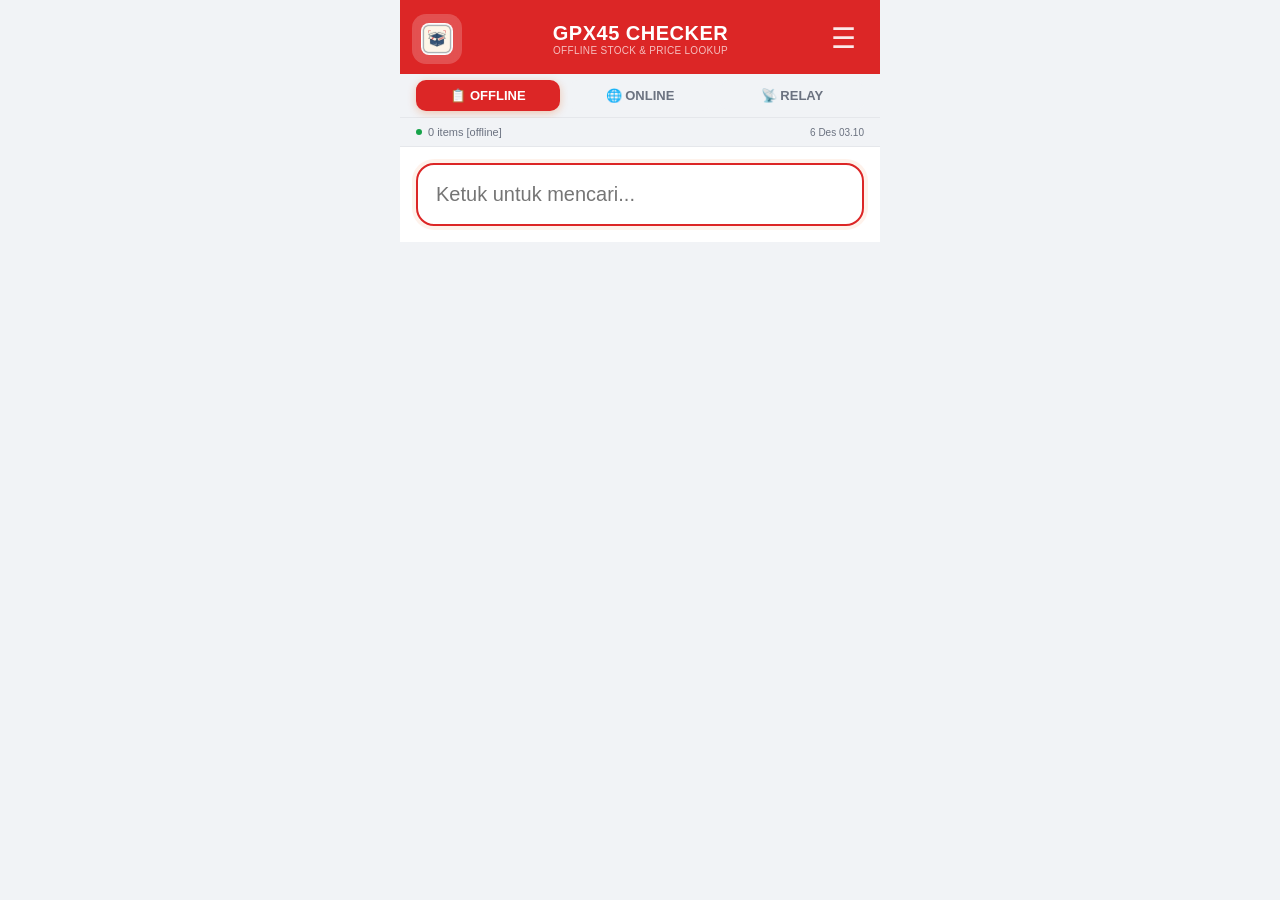
==== assets/index.html @ 1c94d119 "GP45 v1.1.0 - Full source code (split from monolithic) - Code split: app.js, pricecard.js, server81." ====
<!DOCTYPE html>
<html lang="en">
<head>
<meta charset="UTF-8">
<meta name="viewport" content="width=device-width,initial-scale=1.0,user-scalable=no">
<title>GP45 DB v1.1.0 - Bundled Outlet Stock</title>
<script src="html5-qrcode.min.js"></script>
<link rel="stylesheet" href="style.css">
</head>
<body>
<div class="container">

  <div class="header" style="-webkit-user-select:none;user-select:none">
    <div style="display:flex;align-items:center;position:relative">
      <div style="flex:0 0 auto">
        <button class="header-scanner" onclick="toggleScanner()" id="headerScanBtn">
          <img src="ic_launcher.png" class="header-scanner-icon" alt="Scan">
        </button>
      </div>
      <div style="flex:1;text-align:center" >
        <h1><span>GPx45</span> CHECKER</h1>
        <div class="sub">OFFLINE STOCK &amp; PRICE LOOKUP</div>
      </div>
      <div style="flex:0 0 auto">
        <button class="menu-btn" onclick="toggleMenu()">☰</button>
      </div>
    </div>
  </div>
  <!-- Menu -->
  <div class="menu-dropdown" id="menuDropdown">
    <div class="menu-item" data-menu="sync" onclick="closeMenu();openSyncHistory()">🔄 Sync Data</div>
    <div class="menu-item" data-menu="pricecard" onclick="closeMenu();showPriceCardPanel()">💰 Price Card</div>
    <div class="menu-item" data-menu="omset" onclick="closeMenu();showOmsetPanel()">📈 OMSET</div>
    <div class="menu-item" data-menu="about" onclick="closeMenu();showAbout()">ℹ About</div>
    <div class="menu-item" data-menu="manual" onclick="closeMenu();showManual()">📖 Manual</div>
    <div class="menu-item" data-menu="darkmode" onclick="closeMenu();toggleTheme()">🎨 Dark Mode</div>
    <div class="menu-item" data-menu="settings" onclick="closeMenu();showSettings()">⚙️ Setting Server</div>
      </div>

  <!-- Mode Toggle -->
  <div class="mode-bar">
    <button class="mode-btn active" id="modeLocalDB" onclick="setMode('localdb')">📋 OFFLINE</button>
    <button class="mode-btn" id="modeServer81" onclick="setMode('server81')">🌐 ONLINE</button>
    <button class="mode-btn" id="modeRelay" onclick="setMode('relay')">📡 RELAY</button>
  </div>

  <!-- Live Bar (shown in detail mode) -->
  <div class="live-bar" id="liveBarServer81" style="display:none">🌐 ONLINE - Stok Semua Cabang</div>
  <div class="live-bar" id="liveBarLocalDB" style="display:none">📋 OFFLINE - Data Lokal</div>

  <!-- Status Bar -->
  <div class="status-bar" id="statusBar" onclick="showDataAge()">
    <span class="dot" id="statusDot"></span>
    <span id="statusText">Starting...</span>
    <span class="count" id="itemCount"></span>
    <span id="dataAge" style="font-size:10px;color:var(--text2);margin-left:auto;white-space:nowrap"></span>
  </div>

  <!-- Connection Status (for ONLINE & RELAY modes) -->
  <div class="conn-bar" id="connBar" style="display:none">
    <span class="dot" id="connDot"></span>
    <span class="label" id="connLabel">⏳ Mengetes koneksi...</span>
    <span class="ping" id="connPing"></span>
  </div>

  <!-- Database Info (shown in OFFLINE mode) -->
  <div class="sync-info" id="syncInfo">
    <div class="row">
      <span class="label">📦 Database</span>
      <span class="value" id="dbInfoItems">-</span>
    </div>
    <div class="row">
      <span class="label">🕐 Update</span>
      <span class="value" id="dbInfoTime">-</span>
    </div>
  </div>
  
  <!-- Sync Overlay -->
  <div class="sync-overlay" id="syncOverlay">
    <div class="sync-panel" id="syncPanel">
      <div id="syncLoading">
        <div class="spinner"></div>
        <div id="syncTitle" style="font-size:16px;font-weight:700;margin:8px 0 4px">Sync Database</div>
        <div id="syncSub" style="font-size:12px;color:var(--text2)">Mendownload data terbaru...</div>
        <div id="syncStatus" style="font-size:12px;color:var(--text2);margin-top:8px">Menghubungi server...</div>
        <div class="progress-bar" style="width:auto;margin:12px 20px"><div class="fill" id="syncBar" style="width:10%"></div></div>
        <div id="syncProgressText" style="font-size:11px;color:var(--text2)">Mengirim request...</div>
        <button onclick="cancelSync()" id="syncCancelBtn" style="width:100%;padding:10px;margin-top:12px;background:var(--bg);color:var(--text);border:1px solid var(--border);border-radius:10px;font-size:13px;font-weight:600;cursor:pointer">✕ Batal</button>
      </div>
      <div id="syncResult" style="display:none;text-align:left">
        <div style="font-size:40px;margin-bottom:4px" id="syncIcon">✅</div>
        <div style="font-size:16px;font-weight:700">Sinkron Berhasil!</div>
        <div class="stat" style="margin-top:8px">📦 Items: <span id="syncOldCount">0</span> → <span id="syncNewCount">0</span></div>
        <div class="stat">🕐 Update: <span id="syncOldDate">-</span> → <span id="syncNewDate">-</span></div>
        <div class="stat">📊 Size: <span id="syncSize">-</span></div>
        <div class="stat">🏷️ Harga berubah: <span id="syncPriceChange">0</span></div>
        <div class="stat">📦 Stok berubah: <span id="syncStockChange">0</span></div>
        <div class="stat">✨ Baru: <span id="syncAdded">0</span></div>
        <div class="stat">❌ Hilang: <span id="syncRemoved">0</span></div>
        <div class="stat">📋 Sama: <span id="syncKept">0</span></div>
        <div id="syncSampleChanges" style="display:none;margin-top:8px;padding:8px;background:var(--bg);border-radius:8px;font-size:11px">
          <div style="font-weight:600;margin-bottom:4px">🏷️ Contoh perubahan harga:</div>
          <div id="syncSampleList"></div>
        </div>
      </div>
      <div id="syncError" style="display:none">
        <div style="font-size:40px;margin-bottom:4px">❌</div>
        <div style="font-size:16px;font-weight:700">Sinkron Gagal</div>
        <div class="stat">Cek koneksi ke server 200</div>
        <div id="syncErrorMsg" style="font-size:12px;color:var(--primary);margin-top:6px"></div>
      </div>
      <button id="syncRetryBtn" style="display:none;width:100%;padding:10px;margin-top:12px;background:var(--primary);color:#fff;border:none;border-radius:10px;font-size:13px;font-weight:600;cursor:pointer" onclick="closeSync()">✕ Tutup</button>
    </div>
  </div>

  <div class="sync-overlay" id="syncHistOverlay" style="display:none;position:fixed;top:0;left:0;right:0;bottom:0;background:rgba(0,0,0,.5);z-index:1001;justify-content:center;align-items:center;padding:20px">
    <div style="background:var(--card);border-radius:20px;width:100%;max-width:420px;max-height:90vh;display:flex;flex-direction:column;box-shadow:0 16px 48px rgba(0,0,0,.2);overflow:hidden">
      <div style="padding:16px 20px 12px;border-bottom:1px solid var(--border);display:flex;align-items:center;justify-content:space-between;flex-shrink:0">
        <span style="font-size:16px;font-weight:700">📋 Riwayat & Detail Sync</span>
        <button onclick="closeSyncHistory()" style="width:40px;height:40px;border:none;border-radius:50%;background:var(--border);color:var(--text);font-size:20px;cursor:pointer;font-weight:700">✕</button>
      </div>
      <div style="flex:1;overflow-y:auto;padding:12px 20px 20px" id="syncHistContent">
        <div style="text-align:center;padding:20px;color:var(--text2);font-size:13px">Memuat...</div>
      </div>
    </div>
  </div>

  <!-- Search -->
  <div class="search-section">
    <div id="relayUrlRow" style="display:none!important;margin-bottom:8px">
      <div style="display:flex;gap:6px">
        <input type="url" id="relayUrlInput" value="" placeholder="https://gp45-relay.xmoritzu.workers.dev/" style="flex:1;padding:8px 10px;border:1px solid var(--border);border-radius:8px;font-size:12px;background:var(--bg);color:var(--text)">
        <button onclick="saveRelayUrl()" style="padding:8px 12px;background:var(--primary);color:#fff;border:none;border-radius:8px;font-size:12px;font-weight:600;cursor:pointer">Simpan</button>
      </div>
      <div id="relayStatus" style="display:none!important;font-size:11px;color:var(--text2);margin-top:4px;text-align:center"></div>
    </div>
    <div class="search-wrap">
      <input type="text" id="searchInput" placeholder="Ketuk untuk mencari..." autocomplete="off">
      <button class="clear-btn" id="clearBtn" onclick="doClearSearch()">✕</button>
      <div class="suggestions" id="suggestions"></div>
      <!-- History Overlay (replaces old picker position) -->
      <div class="hist-overlay" id="histOverlay">
        <div class="hist-panel">
          <div class="hdr">
            <h3>⏱️ Riwayat Pencarian</h3>
            <button id="histCloseBtn">✕</button>
          </div>
          <div id="histFullList"></div>
          <button class="hist-clear-all" id="histClearAllBtn">🗑️ Hapus Semua Riwayat</button>
        </div>
      </div>
    </div>
  </div>

  <!-- Result Card -->
  <div id="resultCard" class="result-card"></div>

  <!-- History Below -->
  <div class="history-below" id="historyBelow" style="display:none">
    <div class="history-below-header">
      <span>⏱️ Riwayat Pencarian</span>
      <button class="hist-pbtn" id="histBelowShowAllBtn">Lihat semua →</button>
    </div>
    <div id="historyBelowList"></div>
  </div>

  <!-- Scanner -->
  <div id="scannerContainer">
    <div id="scannerElement"></div>
    <div style="display:flex;gap:8px;margin-top:12px;width:100%;max-width:400px">
      <button class="scan-close" onclick="stopScanner()" style="flex:1">✕ Tutup Scanner</button>
      <button class="scan-torch" id="torchBtn" onclick="toggleTorch()" style="flex:0 0 auto;width:auto;padding:10px 16px">⛱ Lampu</button>
    </div>
  </div>

  <!-- Live Area (for Detail mode, hidden by default) -->
  <div id="liveArea" class="live-area" style="display:none">
    <div class="live-hint" id="liveHint" style="text-align:center;padding:40px 20px;color:var(--text2);font-size:14px;line-height:1.6">
      <span style="font-size:48px;display:block;margin-bottom:12px">📡</span>
      Cari barang langsung dari server GP45<br>
      <span style="font-size:12px;color:var(--text2);margin-top:4px;display:block">Tampilkan stok semua outlet</span>
    </div>
  </div>

  <!-- Loading -->
  <div class="loading-section" id="loadingSection">
    <div class="spinner"></div>
    <div class="text" id="loadingText">Loading database...</div>
    <div class="progress-bar"><div class="fill" id="progressFill"></div></div>
    <div class="sub" id="loadingSub"></div>
  </div>
</div>

<!-- OMSET Overlay -->
<div class="omset-overlay" id="omsetOverlay">
  <div class="omset-panel">
    <div style="display:flex;justify-content:space-between;align-items:center;margin-bottom:12px">
      <h3 style="font-size:18px;margin:0">📈 OMSET</h3>
      <button onclick="closeOmset()" style="background:none;border:none;font-size:22px;cursor:pointer;padding:4px 8px;color:var(--text2)">✕</button>
    </div>
    <p style="font-size:12px;color:var(--text2);margin:0 0 10px">Total penjualan per sales per hari</p>
    <input type="date" class="omset-date" id="omsetDate">
        <div class="omset-tab">
      <button id="omsetTabBtn" onclick="loadOmset()" class="active">📊 Harian</button>
      <button id="omsetBulanBtn" onclick="loadOmsetBulan()">📅 Bulan Ini</button>
      <button onclick="showOmsetSetting()">⚙ Setting</button>
    </div>
    <div id="omsetResult"></div>
    <div id="omsetBulanResult" style="display:none"></div>
  </div>
</div>

<!-- About Overlay -->
<div class="about-overlay" id="aboutOverlay">
  <div class="about-panel">
    <div class="about-header">
      <div style="font-size:40px;margin-bottom:8px">🏪</div>
      <div style="font-size:20px;font-weight:800">GP45 DB</div>
      <div style="font-size:13px;color:rgba(255,255,255,.7);margin-top:2px">v1.1.0</div>
    </div>
    <div class="about-body">
      <div class="about-section">
        <div class="about-section-title">📋 Info</div>
        <div class="about-row"><span>Aplikasi</span><span>GP45 DB</span></div>
        <div class="about-row"><span>Versi</span><span>1.1.0</span></div>
        <div class="about-row"><span>Database</span><span id="aboutDbCount">- item</span></div>
        <div class="about-row"><span>Mode</span><span>OFFLINE · ONLINE · RELAY</span></div>
        <div class="about-row"><span>Creator</span><span>moors pangalila</span></div>
      </div>
      <div class="about-section">
        <div class="about-section-title">📌 Riwayat Update</div>
        <div class="about-changelog">
          <span style="font-weight:700;color:var(--primary)">v1.1.0</span> — Setting Server IP<br>      • Menu baru "Setting Server" — ganti alamat IP server tanpa edit kode<br>      • Semua fitur (sync, Price Card, Omset) sekarang pakai IP yang sama, bisa diganti kapan saja<br>      • Tombol test koneksi langsung di halaman setting<br>      <br>      <span style="font-weight:700;color:var(--primary)">v1.0.0</span> — GP45 DB Edition<br>
      • Database 41.101 item + outlet stock 35.314 item (bawaan)<br>
      • Semua fitur dari ULTIMATE Edition tetap dipertahankan<br>
      <br>
      <span style="font-weight:700;color:var(--primary)">v4.11.0</span> — 3-Source Branch Stock Card<br>
      • 📦 Offline: data outlet stock tersimpan dari sync terakhir<br>
      • 🌐 Server 200: fetch live + otomatis simpan offline<br>
      • 📡 Relay: cadangan kalo server 200 gagal<br>
      • Tiga sumber beda card, loading masing-masing<br>
      <br>
      <span style="font-weight:700;color:var(--primary)">v4.10.0</span> — Tap to Focus + Focus Ring<br>
      • Tap di layar scanner buat trigger autofokus ulang<br>
      • Animasi focus ring (lingkaran putih) muncul di titik tap<br>
      • Fokus balik ke continuous setelah 1.5 detik<br>
      • Default pakai continuous (tanpa near biar natural)<br>
      <br>
          <span style="font-weight:700;color:var(--primary)">v4.9.0</span> — Scanner Fix: FPS Turun, Res Naik, Focus Continuous<br>      • FPS 15 → 8 biar tiap frame lebih terang & kurang noise<br>      • Resolusi 640×480 → 1280×720 biar detail bar barcode lebih kebaca<br>      • Tambah focusMode continuous biar kamera auto fokus<br>      • Fix: barcode CODE-128 tipis & bengkok lebih gampang terdeteksi<br>      <br>
          <span style="font-weight:700;color:var(--primary)">v4.8.0</span> — Scanner Cepat + Remove QR<br>      • FPS 5 → 15 biar scan lebih responsif dan cepat<br>      • Hapus QR_CODE (gak dipake di toko)<br>      • Hapus qrbox (cuma buat QR)<br>      <br>          <span style="font-weight:700;color:var(--primary)">v4.7.1</span> — Torch Fix - native API<br>      • Torch sekarang pake native MediaStreamTrack API biar bisa nyala<br>      <br>          <span style="font-weight:700;color:var(--primary)">v4.7.0</span> — Orange Theme + Torch + Scanner Overlay<br>      • Ganti semua warna merah jadi orange (header, tombol, harga, dll)<br>      • Tombol Flashlight/Lampu di scanner (nyala/mati)<br>      • Scanner pindah ke overlay panel (gak ganggu halaman)<br>      <br>          <span style="font-weight:700;color:var(--primary)">v4.6.0</span> — 3-Button Lantai Setting + Scanner Beep<br>      • Setting lantai pake 3 tombol langsung (L1 | L2 | Nonaktif)<br>      • Scanner tambah beep & vibrate biar tau scan berhasil<br>      • Perbaiki layout omset percentage pake badge box<br>      <br>          <span style="font-weight:700;color:var(--primary)">v4.5.0</span> — Scanner Fix Lag + All Barcode Format<br>      • Camera FPS turun 5 biar ringan di HP<br>      • Resolusi kamera 640x480 biar gak lag<br>      • Barcode formats lengkap: CODE_128, CODE_39, EAN_13, EAN_8, UPC_A, UPC_E, QR<br>      • facingMode environment (tanpa exact) biar kompatibel semua device<br>      • Hapus torch & fallback yang bikin ribet<br>      <br>      <span style="font-weight:700;color:var(--primary)">v4.4.0</span>nel<br>      <br>      <span style="font-weight:700;color:var(--primary)">v4.2.0</span> — Fix Omset Detail Click Bug<br>      • Perbaiki bug klik detail sales hapus row lain<br>      <br>      <span style="font-weight:700;color:var(--primary)">v4.1.0</span> — Omset Code Cleanup<br>      • Hapus dead code renderOmset + tryJson<br>      • Bersihin duplicate render logic<br>      <br>      <span style="font-weight:700;color:var(--primary)">v4.0.0</span> — STABLE: Price Card fix + Detail Panel overlay + ULTIMATE badge<br>      • Price Card crash fix (findIndex + .finally compatibility)<br>      • Detail Price Card pake overlay panel sendiri<br>      • Badge ULTIMATE di icon original<br>      • Package: moorspangalila.ultimate.fresh (test)<br>      <br>      <span style="font-weight:700;color:var(--primary)">v3.2.0</span> — Search Icon + Harga Hero + Bersihin Code<br>
          • 🔍 Search icon tetap di kiri, hapus emoji placeholder<br>
          • Harga hero 52px bold 900, tanpa label Harga Jual/per item<br>
          • Hapus SKU line di card (nama lebih gede)<br>
          • Hapus tombol 📦 Offline hidden + dead code<br>
          • Manual pindah ke setelah izin kamera<br>
          • Fix: toast pas copy nama+harga
          <br>
          <span style="font-weight:700;color:var(--primary)">v3.1.1</span> — Copy Nama+Harga + Cancel Sync<br>
          • Tombol 📋 copy nama + harga (semua tab)<br>
          • Tombol ✕ Batal pas sync (pake AbortController)<br>
          • Dark mode: about, manual, stock.low, price-section, toast fix<br>
          • Tombol sync proper styling (global .sync-btn)<br>
          • Fix: resetSyncOverlay + saveToIndexedDB kehapus<br>
          <br>
          <span style="font-weight:700;color:var(--primary)">v3.1.0</span> — Search History + Price Card<br>
          • Price Card - Buat & kelola price card langsung dari HP<br>
          • Riwayat pencarian otomatis<br>
          • Search mode barcode & nama<br>
          • Tema dark mode<br>
          <br>
          <span style="font-weight:700;color:var(--primary)">v2.8</span> — Sync overlay panel + GP45 stock fix<br>
          • Riwayat sync pindah ke panel overlay (bisa di-scroll)<br>
          • Stok GP45 (Home & Living) muncul di semua tab<br>
          • Stok per cabang lengkap + total semua<br>
          • Info database + umur data di tab OFFLINE<br>
          • Fix: `searchTimeoutId` error di fungsi lain<br>
          • Fix: AbortSignal.timeout → AbortController (Android lama)<br>
          <br>
          <span style="font-weight:700;color:var(--primary)">v2.7</span> — Detail sync + history<br>
          • Detail item yg berubah (harga & stok) setelah sync<br>
          • Riwayat sync tersimpan di localStorage<br>
          • Badge umur database (🟢 🟡 🔴)<br>
          <br>
          <span style="font-weight:700;color:var(--primary)">v2.6</span> — Database baru + RELAY detail<br>
          • Database 41.162 item (Aktif saja) dari server 200<br>
          • Big Price + Stok Cabang di tab RELAY<br>
          • Fix: nested object stok_cabang (relay API)<br>
          • Ukuran APK lebih ringan (1.6 MB)<br>
          <br>
          <span style="font-weight:700;color:var(--primary)">v2.5</span> — RELAY tab + sync<br>
          • Tab RELAY — akses dari luar via Cloudflare Worker<br>
          • Sync langsung ke server 200 (tanpa Flask)<br>
          • Big Price + Info Grid + Stok Cabang di semua tab<br>
          • Detail perbandingan data pas sync<br>
          • Scanner barcode di header<br>
          • Debug log + manual built-in
        </div>
      </div>
      <div class="about-section">
        <div class="about-section-title">🔄 Sync Data</div>
        <div class="about-changelog" style="font-size:11px">
          Sync akan membandingkan data offline dengan data terbaru dari server.
          Jika ada perubahan harga/stok, kamu bisa memilih untuk update atau tidak.
          Membutuhkan koneksi ke server internal.
        </div>
      </div>
    </div>
    <button class="about-close-btn" onclick="closeAbout()">✕ Tutup</button>
  </div>
</div>

<!-- Settings Overlay -->
<div class="about-overlay" id="settingsOverlay">
  <div class="about-panel" style="max-width:340px">
    <div class="about-header" style="background:var(--accent)">
      <div style="font-size:32px;margin-bottom:6px">⚙️</div>
      <div style="font-size:18px;font-weight:800">Setting Server</div>
    </div>
    <div class="about-body">
      <div class="about-section">
        <div class="about-section-title">🌐 Alamat Server (IP)</div>
        <div style="font-size:12px;color:var(--text2);margin-bottom:10px;line-height:1.5">Dipakai untuk sinkronisasi database, Price Card, dan Omset. Isi IP komputer/server toko di jaringan WiFi ini (contoh: 192.168.6.200).</div>
        <input type="text" id="settingsServerIp" placeholder="192.168.6.200" autocomplete="off" style="width:100%;padding:12px;border:1px solid var(--border);border-radius:10px;font-size:15px;background:var(--bg);color:var(--text);box-sizing:border-box;margin-bottom:10px">
        <div id="settingsSaveHint" style="font-size:11px;color:var(--text2);margin-bottom:12px;min-height:14px"></div>
        <button class="about-close-btn" style="background:var(--accent);color:#fff;margin-bottom:8px" onclick="applySettingsServerIp()">💾 Simpan &amp; Test Koneksi</button>
      </div>
      <div class="about-section">
        <div class="about-section-title">📡 Status</div>
        <div id="settingsConnStatus" style="font-size:13px;color:var(--text2)">Belum dites</div>
      </div>
    </div>
    <button class="about-close-btn" onclick="closeSettings()">✕ Tutup</button>
  </div>
</div>

<!-- Manual Overlay -->
<div class="manual-overlay" id="manualOverlay">
  <div class="manual-panel">
    <div class="manual-header">
      <div style="font-size:32px;margin-bottom:4px">📖</div>
      <div style="font-size:18px;font-weight:800">PANDUAN CEPAT</div>
      <div style="font-size:11px;opacity:.7">GP45 DB v4.7.1 - Orange Theme + Torch Fix + Scanner Overlay</div>
    </div>
    <div class="manual-body">
      <div class="manual-section">
        <div class="manual-stitle">🔍 CARI BARANG</div>
        <div class="manual-text">Ketik di kotak search. Cari pake nama atau barcode — otomatis detek. Multi-kata (AND): <i>wipro kunci sok 8</i>. Tap item untuk lihat detail harga, stok, & stok cabang.</div>
      </div>
      <div class="manual-section">
        <div class="manual-stitle">📷 SCAN BARCODE</div>
        <div class="manual-text">Tap ikon <b>📷</b> di pojok kiri header. Arahkan ke barcode. Hasil langsung tampil.</div>
      </div>
      <div class="manual-section">
        <div class="manual-stitle">📋 OFFLINE · 🌐 ONLINE · 📡 RELAY</div>
        <div class="manual-text"><b>OFFLINE</b> = data lokal HP. Cepet, gak pakai internet. <b>ONLINE</b> = langsung ke server 200 (butuh WiFi toko). <b>RELAY</b> = via Cloudflare, bisa dari luar toko.</div>
      </div>
      <div class="manual-section">
        <div class="manual-stitle">📋 SALIN NAMA + HARGA</div>
        <div class="manual-text">Tap tombol <b>📋</b> di detail barang. Otomatis copy <i>Nama Barang - RpXX.XXX</i> ke clipboard. Tinggal paste kirim ke customer.</div>
      </div>
      <div class="manual-section">
        <div class="manual-stitle">🔄 SYNC DATA</div>
        <div class="manual-text">Menu ☰ → <b>Sync Data</b>. Update database offline dengan data terbaru dari server 200. Butuh koneksi WiFi ke jaringan toko. Bisa dibatalkan kalo salah pencet.</div>
      </div>
      <div class="manual-section">
        <div class="manual-stitle">💰 PRICE CARD</div>
        <div class="manual-text">Menu ☰ → <b>Price Card</b>. Buat daftar barang untuk print label. Cari barang, set qty, simpan. Lihat & hapus di riwayat.</div>
      </div>
      <div class="manual-section">
        <div class="manual-stitle">📈 OMSET</div>
        <div class="manual-text">Menu ☰ → <b>Omset</b>. Lihat total penjualan per sales per hari. Tap nama sales untuk lihat barang yg dijual.</div>
      </div>
      <div class="manual-section">
        <div class="manual-stitle">🌙 DARK MODE</div>
        <div class="manual-text">Menu ☰ → <b>Dark Mode</b>. Toggle tema gelap/terang. Tersimpan otomatis.</div>
      </div>
    </div>
    <button class="manual-close-btn" onclick="closeManual()">✕ MENGERTI</button>
  </div>
</div>
<!-- Price Card Overlay -->
<div class="pc-overlay" id="pcOverlay">
  <div class="pc-panel">
    <div class="pc-header">
      <h3>💰 Price Card</h3>
      <button class="pc-close" onclick="closePriceCard()">✕</button>
    </div>
    <div class="pc-body">
      <input type="text" class="pc-name" id="pcName" placeholder="Nama price card (contoh: LANTAI 2)" autocomplete="off">
      <input type="text" class="pc-search" id="pcSearch" placeholder="🔍 Cari barang..." autocomplete="off">
      <div class="pc-results" id="pcResults"></div>
      <div class="pc-cart">
        <div class="pc-cart-header">🛒 Cart (<span id="pcCartCount">0</span>)</div>
        <div id="pcCartItems"><div style="text-align:center;padding:8px;color:var(--text2);font-size:12px">Belum ada item</div></div>
      </div>
      <button class="pc-save-btn" id="pcSaveBtn" disabled onclick="savePriceCard()">📥 Simpan Price Card</button>
      <div class="pc-history">
        <div class="pc-history-title">📋 Riwayat Price Card</div>
        <div id="pcHistoryList"><div style="text-align:center;padding:8px;color:var(--text2);font-size:12px">Memuat...</div></div>
      </div>
    </div>
  </div>
</div>

<!-- Toast -->
<div class="toast" id="toast"></div>

  <!-- Debug Log -->

<script src="app.js"></script>
<script src="pricecard.js"></script>
<script src="server81.js"></script>
<script src="scanner.js"></script>
<script src="relay.js"></script>
---- assets/style.css ----
*{margin:0;padding:0;box-sizing:border-box}
:root{
  --bg:#f1f3f6;
  --card:#fff;
  --card-shadow:0 2px 12px rgba(0,0,0,.08);
  --text:#1a1a2e;
  --text2:#6b7280;
  --border:#e5e7eb;
  --primary:#dc2626;
  --primary-dark:#991b1b;
  --green:#16a34a;
  --green-bg:#dcfce7;
  --red-bg:#fff7ed;
  --accent:#2563eb;
}
body.dark{--bg:#0f172a;--card:#1e293b;--card-shadow:0 2px 12px rgba(0,0,0,.3);--text:#f1f5f9;--text2:#94a3b8;--border:#334155;--primary:#ef4444;--primary-dark:#7f1d1d;--green:#22c55e;--green-bg:#14532d;--red-bg:#7f1d1d;--accent:#3b82f6}
body{font-family:-apple-system,BlinkMacSystemFont,'Segoe UI',Roboto,sans-serif;background:var(--bg);color:var(--text);-webkit-font-smoothing:antialiased}
.container{max-width:480px;margin:0 auto;padding:0;min-height:100vh;display:flex;flex-direction:column}

/* ── Menu ── */
.menu-btn{background:none;border:none;color:#fff;font-size:28px;cursor:pointer;padding:8px 12px;opacity:.9;line-height:1;border-radius:8px}
.menu-btn:active{opacity:1}
.menu-dropdown{display:none;position:absolute;top:64px;right:12px;background:var(--card);border-radius:16px;box-shadow:0 8px 32px rgba(0,0,0,.18);z-index:200;overflow:hidden;min-width:220px;border:1px solid var(--border)}
.menu-dropdown.show{display:block}
.menu-item{padding:16px 20px;font-size:16px;cursor:pointer;color:var(--text);border-bottom:1px solid var(--border);font-weight:500;-webkit-tap-highlight-color:transparent}
.menu-item:last-child{border:none}
.menu-item:active{background:var(--border);transform:scale(.98)}

/* ── PRICE CARD ── */
.pc-overlay{display:none;position:fixed;top:0;left:0;right:0;bottom:0;background:rgba(0,0,0,0.5);z-index:1000;justify-content:center;align-items:flex-start;padding:16px;overflow-y:auto}
.pc-overlay.show{display:flex}
.pc-panel{background:var(--card);border-radius:24px;padding:20px;width:100%;max-width:500px;margin:10px auto;box-shadow:0 16px 48px rgba(0,0,0,0.3)}
.pc-header{display:flex;justify-content:space-between;align-items:center;margin-bottom:12px}
.pc-header h3{margin:0;font-size:18px}
.pc-close{background:none;border:none;font-size:22px;cursor:pointer;padding:4px 8px;color:var(--text2)}
.pc-body{display:flex;flex-direction:column;gap:10px}
.pc-name,.pc-search{width:100%;padding:10px 12px;border:1px solid var(--border);border-radius:10px;font-size:14px;background:var(--bg);color:var(--text);box-sizing:border-box}
.pc-results{max-height:200px;overflow-y:auto;border:1px solid var(--border);border-radius:10px;display:none}
.pc-result-item{display:flex;justify-content:space-between;align-items:center;padding:8px 12px;border-bottom:1px solid var(--border);font-size:13px;cursor:pointer}
.pc-result-item:active{background:var(--bg)}
.pc-result-item .info{flex:1;overflow:hidden}
.pc-result-item .info .name{font-weight:500;white-space:nowrap;overflow:hidden;text-overflow:ellipsis}
.pc-result-item .info .sub{font-size:11px;color:var(--text2)}
.pc-add-btn{background:var(--primary);color:#fff;border:none;border-radius:10px;padding:10px 18px;font-size:14px;font-weight:600;cursor:pointer;flex-shrink:0}
.pc-add-btn:active{transform:scale(.95)}
.pc-cart{border:1px solid var(--border);border-radius:10px;padding:10px}
.pc-cart-header{font-size:13px;font-weight:600;margin-bottom:6px;color:var(--text2)}
.pc-cart-item{display:flex;justify-content:space-between;align-items:center;padding:6px 0;border-bottom:1px solid var(--border);font-size:12px}
.pc-cart-item .info{flex:1}
.pc-cart-item .info .name{font-weight:500}
.pc-cart-item .info .sub{color:var(--text2);font-size:11px}
.pc-rm-btn{background:none;border:none;color:var(--primary);font-size:18px;cursor:pointer;padding:4px 10px}
.pc-save-btn{width:100%;padding:14px;background:var(--primary);color:#fff;border:none;border-radius:12px;font-size:16px;font-weight:700;cursor:pointer;margin-top:8px}
.pc-save-btn:disabled{opacity:.5;cursor:not-allowed}.pc-qty-btn{background:var(--bg);border:1px solid var(--border);border-radius:8px;width:36px;height:36px;font-size:18px;cursor:pointer;display:flex;align-items:center;justify-content:center;color:var(--text);font-weight:700}.pc-qty-btn:active{background:var(--border)}.pc-confirm-overlay{position:fixed;top:0;left:0;right:0;bottom:0;background:rgba(0,0,0,0.4);z-index:2000;display:flex;align-items:center;justify-content:center;padding:20px}.pc-confirm-panel{background:var(--card);border-radius:16px;padding:20px;width:100%;max-width:360px;box-shadow:0 8px 32px rgba(0,0,0,0.3)}.pc-cancel-btn{flex:1;padding:12px;background:var(--bg);color:var(--text);border:1px solid var(--border);border-radius:10px;font-size:14px;font-weight:600;cursor:pointer}.pc-confirm-btn{flex:1;padding:12px;background:var(--primary);color:#fff;border:none;border-radius:10px;font-size:14px;font-weight:600;cursor:pointer}.pc-del-btn{flex:1;padding:12px;background:var(--primary);color:#fff;border:none;border-radius:10px;font-size:14px;font-weight:600;cursor:pointer}
.pc-history{margin-top:8px}
.pc-history-title{font-size:13px;font-weight:600;color:var(--text2);margin-bottom:6px}
.pc-history-item{display:flex;justify-content:space-between;align-items:center;padding:8px 10px;border-bottom:1px solid var(--border);font-size:12px;cursor:pointer}
.pc-history-item:active{background:var(--bg)}
.pc-history-item .info{flex:1}
.pc-history-item .info .name{font-weight:500}
.pc-history-item .info .sub{color:var(--text2);font-size:11px}
.pc-history-item .del-btn{background:none;border:none;color:var(--primary);font-size:14px;cursor:pointer;padding:2px 6px}
/* ── OMSET ── */
.omset-section{margin-top:16px;border-top:1px solid var(--border);padding-top:12px}
.omset-section h3{font-size:14px;margin-bottom:2px}
.omset-row{display:flex;justify-content:space-between;align-items:center;padding:14px 0;border-bottom:1px solid var(--border);font-size:15px;min-height:44px;position:relative;overflow:hidden}
.omset-row .name{font-weight:500}
.omset-row .value{font-weight:700;color:var(--green)}
.omset-total{display:flex;justify-content:space-between;padding:12px 0;font-size:15px;font-weight:700;border-top:2px solid var(--primary);margin-top:6px}
.omset-date{width:100%;padding:8px 10px;border:1px solid var(--border);border-radius:8px;font-size:13px;margin:6px 0;background:var(--bg);color:var(--text)}
.omset-btn{padding:10px 16px;background:var(--primary);color:#fff;border:none;border-radius:10px;font-size:14px;font-weight:600;cursor:pointer;margin:4px 0;display:inline-flex;align-items:center;justify-content:center}
.omset-btn:active{transform:scale(.98)}
.omset-tab{display:flex;gap:6px;margin:8px 0}.omset-tab button{flex:1;padding:10px;border:2px solid var(--border);border-radius:10px;font-size:15px;font-weight:700;cursor:pointer;background:var(--bg);color:var(--text2);transition:all .2s}.omset-tab button.active{background:var(--primary);color:#fff;border-color:var(--primary)}.omset-tab button:active{transform:scale(.95)}
/* ── OMSET Overlay ── */
.omset-overlay{display:none;position:fixed;top:0;left:0;right:0;bottom:0;background:rgba(0,0,0,.5);z-index:1001;justify-content:center;align-items:center;padding:20px}
.omset-overlay.show{display:flex}
.omset-panel{background:var(--card);border-radius:24px;padding:24px;width:100%;max-width:420px;max-height:80vh;overflow-y:auto;box-shadow:0 16px 48px rgba(0,0,0,.2)}

/* ── OMSET Lantai ── */
.olantai-section{margin:12px 0;border:1px solid var(--border);border-radius:12px;overflow:hidden}
.olantai-header{display:flex;justify-content:space-between;align-items:center;padding:10px 14px;font-size:14px;font-weight:700}
.olantai-header.l1{background:var(--red-bg);color:var(--primary)}
.olantai-header.l2{background:var(--green-bg);color:var(--green)}
.olantai-progress{height:6px;background:var(--border);border-radius:3px;margin:0 14px 6px;overflow:hidden}
.olantai-progress-fill{height:100%;border-radius:3px;transition:width .3s}
.olantai-progress-fill.l1{background:var(--primary)}
.olantai-progress-fill.l2{background:var(--green)}
.olantai-sales{padding:4px 14px}
.olantai-row{display:flex;justify-content:space-between;align-items:center;padding:10px 0;border-bottom:1px solid var(--border);font-size:14px;min-height:44px}
.olantai-row:last-child{border:none}
.olantai-name{font-weight:500;flex:1}
.olantai-value{font-weight:700;margin-right:4px}
.olantai-persen{font-size:11px;color:var(--text2);min-width:48px;text-align:right}
.olantai-bar-wrap{display:inline-flex;width:50px;height:6px;background:var(--border);border-radius:3px;overflow:hidden;vertical-align:middle;margin:0 4px}
.olantai-bar-fill{height:100%;border-radius:3px;transition:width .3s}

.olantai-subtotal{display:flex;justify-content:space-between;padding:6px 14px;font-size:13px;font-weight:600;border-top:1px dashed var(--border)}
.olantai-subtotal .val{color:var(--green)}
.olantai-grand{display:flex;justify-content:space-between;padding:10px 14px;font-size:14px;font-weight:700;border-top:2px solid var(--primary);margin-top:4px}
.olantai-grand .val{color:var(--primary)}
.olantai-none{text-align:center;padding:12px;font-size:12px;color:var(--text2)}
.olantai-badge{display:inline-block;font-size:9px;padding:1px 6px;border-radius:8px;font-weight:700;margin-left:4px;vertical-align:middle}
.olantai-badge.l1{background:var(--red-bg);color:var(--primary)}
.olantai-badge.l2{background:var(--green-bg);color:var(--green)}
/* ── OMSET Settings ── */
.oset-setting-overlay{display:none;position:fixed;top:0;left:0;right:0;bottom:0;background:rgba(0,0,0,.5);z-index:1002;justify-content:center;align-items:center;padding:16px}
.oset-setting-overlay.show{display:flex}
.oset-setting-panel{background:var(--card);border-radius:20px;padding:20px;width:100%;max-width:420px;max-height:85vh;overflow-y:auto;box-shadow:0 16px 48px rgba(0,0,0,.2)}
.oset-target-row{display:flex;gap:8px;margin:8px 0}
.oset-target-row input{flex:1;padding:10px 12px;border:1px solid var(--border);border-radius:10px;font-size:14px;background:var(--bg);color:var(--text)}
.oset-bulk-btns{display:flex;gap:6px;margin:8px 0}
.oset-bulk-btn{flex:1;padding:8px 10px;border:2px solid;border-radius:10px;font-size:12px;font-weight:700;cursor:pointer;text-align:center}
.oset-bulk-btn:active{transform:scale(.95)}
.oset-sales-list{display:flex;flex-direction:column;gap:4px;margin:8px 0;max-height:300px;overflow-y:auto}
.oset-sale-item{display:flex;justify-content:space-between;align-items:center;padding:10px 12px;border-radius:10px;border:1px solid var(--border);font-size:14px;min-height:48px;background:var(--card)}
.oset-name{font-weight:600;flex:1;font-size:14px;margin-right:8px;white-space:nowrap;overflow:hidden;text-overflow:ellipsis}
.oset-btn-group{display:flex;gap:4px;flex-shrink:0}
.oset-btn{padding:6px 10px;border:1px solid var(--border);border-radius:6px;font-size:10px;font-weight:700;cursor:pointer;background:var(--bg);color:var(--text2);-webkit-tap-highlight-color:transparent;transition:all .15s;line-height:1;min-width:32px;text-align:center}
.oset-btn:active{transform:scale(.88)}
.oset-btn.al1{background:var(--primary);color:#fff;border-color:var(--primary)}
.oset-btn.al2{background:#16a34a;color:#fff;border-color:#16a34a}
.oset-btn.aina{background:var(--text2);color:#fff;border-color:var(--text2)}

/* ── Sync ── */
.sync-overlay{display:none;position:fixed;top:0;left:0;right:0;bottom:0;background:rgba(0,0,0,.5);z-index:1001;justify-content:center;align-items:center;padding:20px}
.sync-overlay.show{display:flex}
.about-overlay{display:none;position:fixed;top:0;left:0;right:0;bottom:0;background:rgba(0,0,0,.5);z-index:1001;justify-content:center;align-items:center;padding:20px}
.about-overlay.show{display:flex}
.about-panel{background:var(--card);border-radius:20px;width:100%;max-width:380px;max-height:90vh;display:flex;flex-direction:column;box-shadow:0 20px 60px rgba(0,0,0,.25);animation:aboutIn .3s ease}
@keyframes aboutIn{from{transform:scale(.9);opacity:0}to{transform:scale(1);opacity:1}}
.about-header{text-align:center;padding:24px 20px 16px;background:#dc2626;color:#fff;border-radius:20px 20px 0 0}
.about-body{padding:16px 20px;flex:1;overflow-y:auto}
.about-section{margin-bottom:16px}
.about-section-title{font-size:12px;font-weight:700;color:#6b7280;text-transform:uppercase;letter-spacing:.5px;margin-bottom:8px}
.about-row{display:flex;justify-content:space-between;padding:6px 0;font-size:13px;border-bottom:1px solid var(--border)}
.about-row span:first-child{color:var(--text2)}
.about-row span:last-child{font-weight:600;color:var(--text)}
.about-changelog{font-size:12px;color:var(--text);line-height:1.8;padding:6px 0}
.about-close-btn{width:100%;padding:14px;background:var(--bg);color:var(--text);border:none;border-radius:0 0 20px 20px;font-size:15px;font-weight:600;cursor:pointer;flex-shrink:0}
.about-close-btn:active{background:var(--border)}
.manual-overlay{display:none;position:fixed;top:0;left:0;right:0;bottom:0;background:rgba(0,0,0,.6);z-index:1002;justify-content:center;align-items:center;padding:16px}
.manual-overlay.show{display:flex}
.manual-panel{background:var(--card);border-radius:20px;width:100%;max-width:400px;max-height:90vh;display:flex;flex-direction:column;box-shadow:0 20px 60px rgba(0,0,0,.3);animation:aboutIn .3s ease}
.manual-header{text-align:center;padding:20px 20px 14px;background:linear-gradient(135deg,#1a1a2e,#16213e);color:#fff;border-radius:20px 20px 0 0}
.manual-body{padding:12px 16px;flex:1;overflow-y:auto}
.manual-section{margin-bottom:10px;padding:10px 12px;background:var(--card);border-radius:10px;border-left:3px solid var(--primary)}
.manual-stitle{font-size:12px;font-weight:700;color:var(--text);margin-bottom:3px}
.manual-text{font-size:12px;color:var(--text);line-height:1.6}
.manual-close-btn{width:100%;padding:14px;background:var(--primary);color:#fff;border:none;border-radius:0 0 20px 20px;font-size:15px;font-weight:700;cursor:pointer;flex-shrink:0}
.manual-close-btn:active{background:var(--primary-dark)}
.sync-panel{background:var(--card);border-radius:16px;padding:24px;width:100%;max-width:360px;text-align:center;box-shadow:0 16px 48px rgba(0,0,0,.2)}
.sync-panel .spinner{width:32px;height:32px;border:3px solid var(--border);border-top-color:var(--primary);border-radius:50%;animation:spin .8s linear infinite;margin:0 auto 10px}
.sync-panel .stat{font-size:12px;color:var(--text2);margin-top:4px}

/* ── Header ── */
.header{background:#dc2626;color:#fff;padding:14px 12px 10px;text-align:center}
.header-scanner{width:50px;height:50px;border-radius:14px;border:none;background:rgba(255,255,255,.2);color:#fff;font-size:26px;cursor:pointer;display:flex;align-items:center;justify-content:center;transition:all .2s;animation:scanPulse 2s ease-in-out infinite;backdrop-filter:blur(4px)}
.header-scanner:active{transform:scale(.88);background:rgba(255,255,255,.35)}
.header-scanner-icon{width:32px;height:32px;border-radius:8px;object-fit:cover}
.header h1{font-size:20px;font-weight:800;letter-spacing:.5px;text-transform:uppercase}
.header .sub{font-size:10px;opacity:.7;margin-top:0;letter-spacing:.3px;text-transform:uppercase}
@keyframes scanPulse{0%,100%{box-shadow:0 0 0 0 rgba(255,255,255,.2)}50%{box-shadow:0 0 0 8px rgba(255,255,255,.05);background:rgba(255,255,255,.28)}}

/* ── Mode Toggle ── */
.mode-bar{display:flex;background:var(--bg);padding:6px 16px;gap:8px;border-bottom:1px solid var(--border)}
.mode-btn{flex:1;padding:8px 0;border:none;border-radius:10px;font-size:13px;font-weight:600;cursor:pointer;background:var(--bg);color:var(--text2);transition:all .2s}
.mode-btn.active{background:var(--primary);color:#fff;box-shadow:0 2px 8px rgba(234,88,12,.3)}
.mode-btn:active{transform:scale(.95)}

/* ── Live Mode Bar ── */
.live-bar{display:none;background:linear-gradient(135deg,#16a34a,#15803d);color:#fff;padding:6px 16px;font-size:12px;font-weight:600;text-align:center;letter-spacing:.5px}

/* ── Status ── */
.status-bar{display:flex;align-items:center;gap:6px;padding:8px 16px;font-size:11px;color:var(--text2);background:var(--bg);border-bottom:1px solid var(--border)}
.status-bar .dot{width:6px;height:6px;border-radius:50%;background:var(--green);flex-shrink:0}
.status-bar .count{margin-left:auto;font-weight:500}

/* ── Search ── */
.search-section{padding:16px;background:var(--card);position:relative}
.search-wrap{position:relative}
.search-wrap input{width:100%;padding:18px 48px 18px 18px;font-size:20px;border:2px solid var(--border);border-radius:18px;outline:none;background:var(--bg);color:var(--text);transition:all .2s;min-height:56px}
.search-wrap input:focus{border-color:var(--primary);background:var(--card);box-shadow:0 0 0 4px rgba(234,88,12,.08)}

.search-wrap .clear-btn{position:absolute;right:12px;top:50%;transform:translateY(-50%);background:var(--bg);border:none;font-size:16px;color:var(--text2);cursor:pointer;display:none;width:32px;height:32px;border-radius:50%;display:none;align-items:center;justify-content:center;line-height:1}
.search-wrap .clear-btn.show{display:flex}

/* ── Suggestions ── */
.suggestions{position:absolute;top:calc(100% + 4px);left:0;right:0;background:var(--card);border:1px solid var(--border);border-radius:12px;max-height:50vh;overflow-y:auto;display:none;z-index:100;box-shadow:0 8px 24px rgba(0,0,0,.12)}
.suggestions.show{display:block}
.suggestions .item{padding:14px 16px;cursor:pointer;border-bottom:1px solid var(--border);display:flex;gap:12px;align-items:center;min-height:54px}
.suggestions .item:active{background:var(--border)}
.suggestions .item .info{flex:1;min-width:0}
.suggestions .item .name{font-size:15px;font-weight:500;white-space:nowrap;overflow:hidden;text-overflow:ellipsis}
.suggestions .item .bcode{font-size:10px;color:var(--text2);margin-top:1px}
.suggestions .item .price{font-weight:700;color:var(--primary);font-size:16px;white-space:nowrap}
.suggestions .item .stock{font-size:11px;padding:2px 8px;border-radius:20px;font-weight:600;white-space:nowrap}
.suggestions .item .stock.avail{background:var(--green-bg);color:var(--green)}
.suggestions .item .stock.low{background:#fef3c7;color:#d97706}
body.dark .suggestions .item .stock.low{background:#78350f;color:#fbbf24}
.suggestions .item .stock.empty{background:var(--red-bg);color:var(--primary)}
.no-results{padding:24px;text-align:center;color:var(--text2);font-size:13px}

/* ── Result Card ── */
.result-card{display:none;background:var(--card);margin:12px 16px;border-radius:16px;padding:20px;box-shadow:var(--card-shadow);animation:fadeIn .25s ease}
.result-card.show{display:block}
@keyframes fadeIn{from{opacity:0;transform:translateY(8px)}to{opacity:1;transform:translateY(0)}}
.result-card .name{font-size:16px;font-weight:600;margin-bottom:2px;line-height:1.3}
.result-card .sku{font-size:12px;color:var(--text2);margin-bottom:12px}
.result-card .sku span{background:var(--bg);padding:2px 8px;border-radius:4px;margin-right:4px}

/* BIG PRICE */
.result-card .price-section{text-align:center;padding:20px 0;margin:8px 0 12px;background:var(--card);border-radius:16px;box-shadow:0 0 0 1px var(--border),0 2px 8px rgba(234,88,12,.08)}
body.dark .result-card .price-section{background:var(--card);box-shadow:0 0 0 1px var(--border),0 2px 12px rgba(234,88,12,.15)}
.result-card .price-big{font-size:52px;font-weight:900;color:var(--primary);line-height:1.1;padding:4px 0;cursor:pointer}
.result-card .price-big .rp{font-size:24px;font-weight:700}

/* Stock */
.result-card .stock-row{display:flex;align-items:center;justify-content:center;gap:6px;padding:10px 0;margin-bottom:12px;border-radius:10px;font-size:14px;font-weight:700}
.result-card .stock-row.avail{background:var(--green-bg);color:var(--green)}
.result-card .stock-row.empty{background:var(--red-bg);color:var(--primary)}

/* Info grid */
.info-grid{display:grid;grid-template-columns:1fr 1fr;gap:6px}
.info-grid .cell{background:var(--bg);border-radius:8px;padding:6px 10px;font-size:12px;display:flex;align-items:center;gap:6px}
.info-grid .cell .lbl{color:var(--text2);font-size:11px;white-space:nowrap}
.info-grid .cell .val{font-weight:700;color:var(--text);font-size:12px}
.info-grid .cell.full{grid-column:1/-1}

/* Detail grid (for live results) */
.detail-grid{display:grid;grid-template-columns:1fr 1fr;gap:6px;margin-top:10px}
.detail-grid .cell{background:var(--bg);border-radius:8px;padding:6px 10px;font-size:12px;display:flex;align-items:center;gap:6px}
.detail-grid .cell .lbl{color:var(--text2);font-size:11px;white-space:nowrap}
.detail-grid .cell .val{font-weight:700;color:var(--text);font-size:12px}
.detail-grid .cell.full{grid-column:1/-1}
.detail-title{font-size:13px;font-weight:600;margin:10px 0 4px;color:var(--text2)}
.live-tag{background:#16a34a;color:#fff;padding:2px 8px;border-radius:4px;font-size:10px;margin-left:4px}

/* ── Live Results ── */
.live-area{padding:0 16px 12px;flex:1}
.live-item{background:var(--card);border-radius:12px;padding:12px 14px;margin-bottom:6px;box-shadow:0 1px 4px rgba(0,0,0,.06);cursor:pointer;display:flex;gap:10px;align-items:center}
.live-item:active{transform:scale(.98);background:var(--border)}
.live-item .info{flex:1;min-width:0}
.live-item .name{font-size:13px;font-weight:500}
.live-item .bcode{font-size:10px;color:var(--text2);margin-top:1px}
.live-item .price{font-weight:700;color:var(--primary);font-size:14px;white-space:nowrap}
.live-item .stock{font-size:11px;padding:2px 8px;border-radius:20px;font-weight:600;white-space:nowrap;background:var(--green-bg);color:var(--green)}
.live-item .stock.empty{background:var(--red-bg);color:var(--primary)}
.live-loading{text-align:center;padding:32px;color:var(--text2);font-size:13px}
.live-loading .spin{width:24px;height:24px;border:3px solid var(--border);border-top-color:var(--primary);border-radius:50%;animation:spin .8s linear infinite;margin:0 auto 10px}
.live-error{text-align:center;padding:32px;color:var(--primary);font-size:13px;background:#fff7ed;margin:12px 16px;border-radius:12px}
.back-btn{display:block;width:100%;padding:10px;background:var(--bg);color:var(--text2);border:1px solid var(--border);border-radius:10px;font-size:13px;cursor:pointer;font-weight:500;margin-bottom:10px;text-align:center}
.back-btn:active{background:var(--border)}

/* ── Loading ── */
.loading-section{display:none;padding:8px 16px;color:var(--text2);background:var(--card);border-bottom:1px solid var(--border);flex-direction:row;align-items:center;gap:8px;font-size:12px}
.loading-section .spinner{width:14px;height:14px;border:2px solid var(--border);border-top-color:var(--primary);border-radius:50%;animation:spin .8s linear infinite;flex-shrink:0;margin:0}
@keyframes spin{to{transform:rotate(360deg)}}
.spin{width:24px;height:24px;border:3px solid var(--border);border-top-color:var(--primary);border-radius:50%;animation:spin .8s linear infinite;margin:0 auto 10px;flex-shrink:0}
.loading-section .text{font-size:12px;flex:1}
.progress-bar{width:200px;height:4px;background:var(--border);border-radius:2px;margin:12px auto 8px;overflow:hidden}
.progress-bar .fill{height:100%;background:var(--primary);border-radius:2px;transition:width .3s;width:0%}
.loading-section .sub{font-size:11px;flex-shrink:0}

/* ── Scanner ── */
#scannerContainer{display:none;position:fixed;top:0;left:0;right:0;bottom:0;background:rgba(0,0,0,0.85);z-index:1100;justify-content:center;align-items:center;padding:20px}
#scannerContainer.show{display:flex;flex-direction:column}
#scannerElement{width:100%;max-width:400px;border-radius:16px;background:#000;position:relative;min-height:240px;overflow:hidden}
#scannerElement video{width:100%!important;height:auto!important;max-height:100%;object-fit:contain}
.focus-ring{position:absolute;width:60px;height:60px;border:2px solid #fff;border-radius:50%;pointer-events:none;transform:translate(-50%,-50%);animation:focusPulse 0.5s ease-out;z-index:10}
@keyframes focusPulse{0%{width:80px;height:80px;opacity:1}100%{width:50px;height:50px;opacity:0}}
.scan-close{padding:12px 20px;background:var(--card);color:var(--text);border:none;border-radius:12px;font-size:14px;font-weight:600;cursor:pointer;flex:1}
.scan-close:active{transform:scale(.97)}
.scan-torch{padding:12px 20px;background:var(--card);color:var(--text);border:none;border-radius:12px;font-size:14px;font-weight:600;cursor:pointer;flex:0 0 auto}
.scan-torch:active{transform:scale(.97)}
.scan-torch.on{background:var(--primary);color:#fff}

/* ── Fab Scanner ── */

/* ── Toast ── */
.toast{position:fixed;bottom:100px;left:50%;transform:translateX(-50%);background:var(--card);color:var(--text);padding:10px 20px;border-radius:10px;font-size:13px;z-index:9999;opacity:0;transition:opacity .25s;pointer-events:none;white-space:nowrap;box-shadow:0 4px 12px rgba(0,0,0,.15)}
.toast.show{opacity:1}
body.dark .toast{border:1px solid var(--border);box-shadow:0 4px 16px rgba(0,0,0,.4)}

.search-mode-btn{transition:all .2s;outline:none;-webkit-tap-highlight-color:transparent}
.search-mode-btn:active{transform:scale(.95)}

/* ── Connection Bar ── */
.conn-bar{display:none;align-items:center;gap:8px;padding:6px 16px;font-size:12px;background:var(--card);border-bottom:1px solid var(--border)}
.conn-bar .dot{width:8px;height:8px;border-radius:50%;background:var(--text2);flex-shrink:0;transition:background .3s}
.conn-bar .label{flex:1;color:var(--text2);font-weight:500}
.conn-bar .ping{font-size:11px;font-weight:700;color:var(--text2)}
@keyframes connPulse{0%,100%{opacity:1}50%{opacity:.5}}
/* Branch stock grid */
.bs-grid{display:grid;grid-template-columns:1fr 1fr 1fr;gap:6px;margin-top:4px}
.bs-card{background:var(--card);border-radius:10px;padding:10px;text-align:center;border:1px solid var(--border)}
.bs-card .bs-label{font-size:11px;font-weight:600;color:var(--text2);margin-bottom:6px}
.bs-card .bs-content{font-size:13px}
.bs-card .bs-empty{color:var(--text2);font-size:12px;padding:8px 0}
.bs-card .bs-error{color:var(--primary);font-size:12px;padding:8px 0}
.bs-card .bs-loading{color:var(--text2);font-size:12px;padding:8px 0}
.bs-card .bs-time{font-size:9px;color:var(--text2);margin-top:4px}
.bs-card.offline{border-color:var(--green-bg)}
.bs-card.server{border-color:var(--accent-bg)}
.bs-card.relay{border-color:var(--primary)}

/* Lock overlay */
/* Sync info */
.sync-info{display:none;background:var(--card);padding:8px 16px;border-bottom:1px solid var(--border);font-size:12px;line-height:1.6}
.sync-info.show{display:block}
.sync-info .row{display:flex;align-items:center;gap:8px;padding:2px 0}
.sync-info .label{color:var(--text2);min-width:90px}
.sync-info .value{font-weight:600;color:var(--text);flex:1}
.sync-info .badge{font-size:10px;padding:2px 8px;border-radius:10px;font-weight:600}
.sync-info .badge.ok{background:var(--green-bg);color:var(--green)}
.sync-info .badge.old{background:var(--border);color:var(--text2)}
.sync-info .badge.stale{background:var(--red-bg);color:var(--primary)}
.sync-info .sync-btn{width:100%;padding:8px;margin-top:6px;background:var(--primary);color:#fff;border:none;border-radius:8px;font-size:12px;font-weight:600;cursor:pointer}
.sync-info .sync-btn:active{opacity:.8}
.sync-btn{background:var(--primary);color:#fff;border:none;border-radius:8px;cursor:pointer}
.sync-btn:active{opacity:.8}
.sync-info .hist-item{padding:6px 0;border-bottom:1px solid var(--border);font-size:11px;color:var(--text2)}
.sync-info .hist-item:last-child{border:none}
.sync-info .hist-item .h-time{font-weight:600;color:var(--text)}
.sync-info .hist-toggle{color:var(--accent);font-size:11px;cursor:pointer;text-align:center;padding:4px}
/* === SEARCH HISTORY === */
.history-bar{margin-top:6px;padding:0 2px;display:none}
.history-bar.show{display:block}
.history-bar .hdr{font-size:10px;color:var(--text2);margin-bottom:4px;display:flex;justify-content:space-between;align-items:center}
.history-bar .hdr button{background:none;border:none;color:var(--primary);font-size:10px;cursor:pointer;padding:2px 6px;border-radius:4px}
.history-item{display:flex;align-items:center;padding:8px 10px;margin-bottom:4px;background:var(--card);border:1px solid var(--border);border-radius:10px;cursor:pointer;gap:8px}
.history-item:active{background:var(--border)}
.history-item .hi-icon{font-size:16px;width:24px;text-align:center}
.history-item .hi-info{flex:1;min-width:0}
.history-item .hi-name{font-size:13px;font-weight:500;white-space:nowrap;overflow:hidden;text-overflow:ellipsis}
.history-item .hi-meta{font-size:10px;color:var(--text2);margin-top:1px}
.history-item .hi-price{font-weight:700;color:var(--primary);font-size:14px;white-space:nowrap}
.history-item .hi-time{font-size:9px;color:#9ca3af;white-space:nowrap;margin-left:4px}

/* History below card (OFFLINE tab) */
.history-below{margin:12px 16px;padding:12px;background:var(--card);border:1px solid var(--border);border-radius:12px}
.history-below-header{display:flex;justify-content:space-between;align-items:center;font-size:12px;font-weight:600;color:var(--text2);margin-bottom:8px;padding-bottom:8px;border-bottom:1px solid var(--border)}
.history-below-header button{background:none;border:none;color:var(--primary);font-size:11px;cursor:pointer;font-weight:600}
.hist-overlay{position:fixed;top:0;left:0;right:0;bottom:0;background:rgba(0,0,0,.5);z-index:999;display:none;align-items:flex-end;justify-content:center}
.hist-overlay.show{display:flex}
.hist-panel{background:var(--bg);border-radius:20px 20px 0 0;width:100%;max-height:80vh;overflow-y:auto;padding:16px;animation:slideUp .25s ease}
@keyframes slideUp{from{transform:translateY(100%)}to{transform:translateY(0)}}
.hist-panel .hdr{display:flex;justify-content:space-between;align-items:center;margin-bottom:12px;padding-bottom:10px;border-bottom:1px solid var(--border)}
.hist-panel .hdr h3{margin:0;font-size:16px}
.hist-panel .hdr button{background:none;border:none;font-size:22px;cursor:pointer;padding:4px 8px;color:var(--text2)}
.hist-panel .empty-state{text-align:center;padding:40px 20px;color:var(--text2);font-size:13px}
.hist-panel .empty-state span{font-size:40px;display:block;margin-bottom:8px}
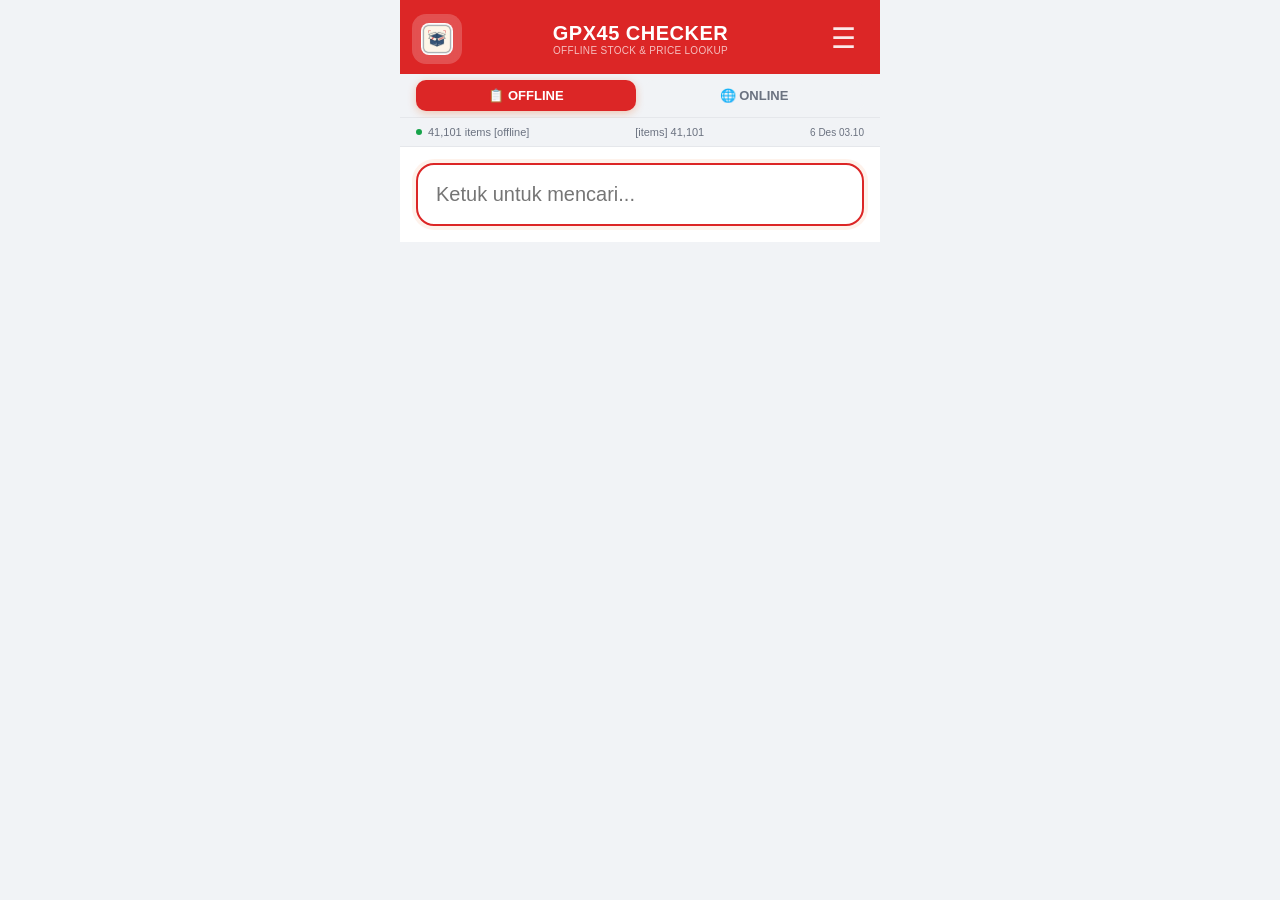
==== commit 92de17e6: "feat: Hide RELAY tab and simplify UI to OFFLINE + ONLINE only" ====
--- a/assets/index.html
+++ b/assets/index.html
@@ -41,7 +41,6 @@
   <div class="mode-bar">
     <button class="mode-btn active" id="modeLocalDB" onclick="setMode('localdb')">📋 OFFLINE</button>
     <button class="mode-btn" id="modeServer81" onclick="setMode('server81')">🌐 ONLINE</button>
-    <button class="mode-btn" id="modeRelay" onclick="setMode('relay')">📡 RELAY</button>
   </div>
 
   <!-- Live Bar (shown in detail mode) -->
@@ -56,7 +55,7 @@
     <span id="dataAge" style="font-size:10px;color:var(--text2);margin-left:auto;white-space:nowrap"></span>
   </div>
 
-  <!-- Connection Status (for ONLINE & RELAY modes) -->
+  <!-- Connection Status (for ONLINE mode) -->
   <div class="conn-bar" id="connBar" style="display:none">
     <span class="dot" id="connDot"></span>
     <span class="label" id="connLabel">⏳ Mengetes koneksi...</span>
@@ -109,7 +108,7 @@
         <div class="stat">Cek koneksi ke server 200</div>
         <div id="syncErrorMsg" style="font-size:12px;color:var(--primary);margin-top:6px"></div>
       </div>
-      <button id="syncRetryBtn" style="display:none;width:100%;padding:10px;margin-top:12px;background:var(--primary);color:#fff;border:none;border-radius:10px;font-size:13px;font-weight:600;cursor:pointer" onclick="closeSync()">✕ Tutup</button>
+      <button id="syncRetryBtn" style="display:none;width:100%;padding:10px;margin-top:12px;background:var(--primary);color:#fff;border:none;border-radius:10px;font-size:13px;font-weight:600;cursor:pointer">🔄 Coba Lagi</button>
     </div>
   </div>
 
@@ -127,13 +126,6 @@
 
   <!-- Search -->
   <div class="search-section">
-    <div id="relayUrlRow" style="display:none!important;margin-bottom:8px">
-      <div style="display:flex;gap:6px">
-        <input type="url" id="relayUrlInput" value="" placeholder="https://gp45-relay.xmoritzu.workers.dev/" style="flex:1;padding:8px 10px;border:1px solid var(--border);border-radius:8px;font-size:12px;background:var(--bg);color:var(--text)">
-        <button onclick="saveRelayUrl()" style="padding:8px 12px;background:var(--primary);color:#fff;border:none;border-radius:8px;font-size:12px;font-weight:600;cursor:pointer">Simpan</button>
-      </div>
-      <div id="relayStatus" style="display:none!important;font-size:11px;color:var(--text2);margin-top:4px;text-align:center"></div>
-    </div>
     <div class="search-wrap">
       <input type="text" id="searchInput" placeholder="Ketuk untuk mencari..." autocomplete="off">
       <button class="clear-btn" id="clearBtn" onclick="doClearSearch()">✕</button>
@@ -224,76 +216,13 @@
         <div class="about-row"><span>Aplikasi</span><span>GP45 DB</span></div>
         <div class="about-row"><span>Versi</span><span>1.1.0</span></div>
         <div class="about-row"><span>Database</span><span id="aboutDbCount">- item</span></div>
-        <div class="about-row"><span>Mode</span><span>OFFLINE · ONLINE · RELAY</span></div>
+        <div class="about-row"><span>Mode</span><span>OFFLINE · ONLINE</span></div>
         <div class="about-row"><span>Creator</span><span>moors pangalila</span></div>
       </div>
       <div class="about-section">
         <div class="about-section-title">📌 Riwayat Update</div>
         <div class="about-changelog">
-          <span style="font-weight:700;color:var(--primary)">v1.1.0</span> — Setting Server IP<br>      • Menu baru "Setting Server" — ganti alamat IP server tanpa edit kode<br>      • Semua fitur (sync, Price Card, Omset) sekarang pakai IP yang sama, bisa diganti kapan saja<br>      • Tombol test koneksi langsung di halaman setting<br>      <br>      <span style="font-weight:700;color:var(--primary)">v1.0.0</span> — GP45 DB Edition<br>
-      • Database 41.101 item + outlet stock 35.314 item (bawaan)<br>
-      • Semua fitur dari ULTIMATE Edition tetap dipertahankan<br>
-      <br>
-      <span style="font-weight:700;color:var(--primary)">v4.11.0</span> — 3-Source Branch Stock Card<br>
-      • 📦 Offline: data outlet stock tersimpan dari sync terakhir<br>
-      • 🌐 Server 200: fetch live + otomatis simpan offline<br>
-      • 📡 Relay: cadangan kalo server 200 gagal<br>
-      • Tiga sumber beda card, loading masing-masing<br>
-      <br>
-      <span style="font-weight:700;color:var(--primary)">v4.10.0</span> — Tap to Focus + Focus Ring<br>
-      • Tap di layar scanner buat trigger autofokus ulang<br>
-      • Animasi focus ring (lingkaran putih) muncul di titik tap<br>
-      • Fokus balik ke continuous setelah 1.5 detik<br>
-      • Default pakai continuous (tanpa near biar natural)<br>
-      <br>
-          <span style="font-weight:700;color:var(--primary)">v4.9.0</span> — Scanner Fix: FPS Turun, Res Naik, Focus Continuous<br>      • FPS 15 → 8 biar tiap frame lebih terang & kurang noise<br>      • Resolusi 640×480 → 1280×720 biar detail bar barcode lebih kebaca<br>      • Tambah focusMode continuous biar kamera auto fokus<br>      • Fix: barcode CODE-128 tipis & bengkok lebih gampang terdeteksi<br>      <br>
-          <span style="font-weight:700;color:var(--primary)">v4.8.0</span> — Scanner Cepat + Remove QR<br>      • FPS 5 → 15 biar scan lebih responsif dan cepat<br>      • Hapus QR_CODE (gak dipake di toko)<br>      • Hapus qrbox (cuma buat QR)<br>      <br>          <span style="font-weight:700;color:var(--primary)">v4.7.1</span> — Torch Fix - native API<br>      • Torch sekarang pake native MediaStreamTrack API biar bisa nyala<br>      <br>          <span style="font-weight:700;color:var(--primary)">v4.7.0</span> — Orange Theme + Torch + Scanner Overlay<br>      • Ganti semua warna merah jadi orange (header, tombol, harga, dll)<br>      • Tombol Flashlight/Lampu di scanner (nyala/mati)<br>      • Scanner pindah ke overlay panel (gak ganggu halaman)<br>      <br>          <span style="font-weight:700;color:var(--primary)">v4.6.0</span> — 3-Button Lantai Setting + Scanner Beep<br>      • Setting lantai pake 3 tombol langsung (L1 | L2 | Nonaktif)<br>      • Scanner tambah beep & vibrate biar tau scan berhasil<br>      • Perbaiki layout omset percentage pake badge box<br>      <br>          <span style="font-weight:700;color:var(--primary)">v4.5.0</span> — Scanner Fix Lag + All Barcode Format<br>      • Camera FPS turun 5 biar ringan di HP<br>      • Resolusi kamera 640x480 biar gak lag<br>      • Barcode formats lengkap: CODE_128, CODE_39, EAN_13, EAN_8, UPC_A, UPC_E, QR<br>      • facingMode environment (tanpa exact) biar kompatibel semua device<br>      • Hapus torch & fallback yang bikin ribet<br>      <br>      <span style="font-weight:700;color:var(--primary)">v4.4.0</span>nel<br>      <br>      <span style="font-weight:700;color:var(--primary)">v4.2.0</span> — Fix Omset Detail Click Bug<br>      • Perbaiki bug klik detail sales hapus row lain<br>      <br>      <span style="font-weight:700;color:var(--primary)">v4.1.0</span> — Omset Code Cleanup<br>      • Hapus dead code renderOmset + tryJson<br>      • Bersihin duplicate render logic<br>      <br>      <span style="font-weight:700;color:var(--primary)">v4.0.0</span> — STABLE: Price Card fix + Detail Panel overlay + ULTIMATE badge<br>      • Price Card crash fix (findIndex + .finally compatibility)<br>      • Detail Price Card pake overlay panel sendiri<br>      • Badge ULTIMATE di icon original<br>      • Package: moorspangalila.ultimate.fresh (test)<br>      <br>      <span style="font-weight:700;color:var(--primary)">v3.2.0</span> — Search Icon + Harga Hero + Bersihin Code<br>
-          • 🔍 Search icon tetap di kiri, hapus emoji placeholder<br>
-          • Harga hero 52px bold 900, tanpa label Harga Jual/per item<br>
-          • Hapus SKU line di card (nama lebih gede)<br>
-          • Hapus tombol 📦 Offline hidden + dead code<br>
-          • Manual pindah ke setelah izin kamera<br>
-          • Fix: toast pas copy nama+harga
-          <br>
-          <span style="font-weight:700;color:var(--primary)">v3.1.1</span> — Copy Nama+Harga + Cancel Sync<br>
-          • Tombol 📋 copy nama + harga (semua tab)<br>
-          • Tombol ✕ Batal pas sync (pake AbortController)<br>
-          • Dark mode: about, manual, stock.low, price-section, toast fix<br>
-          • Tombol sync proper styling (global .sync-btn)<br>
-          • Fix: resetSyncOverlay + saveToIndexedDB kehapus<br>
-          <br>
-          <span style="font-weight:700;color:var(--primary)">v3.1.0</span> — Search History + Price Card<br>
-          • Price Card - Buat & kelola price card langsung dari HP<br>
-          • Riwayat pencarian otomatis<br>
-          • Search mode barcode & nama<br>
-          • Tema dark mode<br>
-          <br>
-          <span style="font-weight:700;color:var(--primary)">v2.8</span> — Sync overlay panel + GP45 stock fix<br>
-          • Riwayat sync pindah ke panel overlay (bisa di-scroll)<br>
-          • Stok GP45 (Home & Living) muncul di semua tab<br>
-          • Stok per cabang lengkap + total semua<br>
-          • Info database + umur data di tab OFFLINE<br>
-          • Fix: `searchTimeoutId` error di fungsi lain<br>
-          • Fix: AbortSignal.timeout → AbortController (Android lama)<br>
-          <br>
-          <span style="font-weight:700;color:var(--primary)">v2.7</span> — Detail sync + history<br>
-          • Detail item yg berubah (harga & stok) setelah sync<br>
-          • Riwayat sync tersimpan di localStorage<br>
-          • Badge umur database (🟢 🟡 🔴)<br>
-          <br>
-          <span style="font-weight:700;color:var(--primary)">v2.6</span> — Database baru + RELAY detail<br>
-          • Database 41.162 item (Aktif saja) dari server 200<br>
-          • Big Price + Stok Cabang di tab RELAY<br>
-          • Fix: nested object stok_cabang (relay API)<br>
-          • Ukuran APK lebih ringan (1.6 MB)<br>
-          <br>
-          <span style="font-weight:700;color:var(--primary)">v2.5</span> — RELAY tab + sync<br>
-          • Tab RELAY — akses dari luar via Cloudflare Worker<br>
-          • Sync langsung ke server 200 (tanpa Flask)<br>
-          • Big Price + Info Grid + Stok Cabang di semua tab<br>
-          • Detail perbandingan data pas sync<br>
-          • Scanner barcode di header<br>
-          • Debug log + manual built-in
+          <span style="font-weight:700;color:var(--primary)">v1.1.0</span> — Setting Server IP<br>      • Menu baru "Setting Server" — ganti alamat IP server tanpa edit kode<br>      • Simplified UI: Hanya OFFLINE & ONLINE mode<br>      • Database 41.101 item + outlet stock 35.314 item (bawaan)<br>      • Semua fitur dari ULTIMATE Edition tetap dipertahankan<br>      <br>
         </div>
       </div>
       <div class="about-section">
@@ -319,8 +248,8 @@
     <div class="about-body">
       <div class="about-section">
         <div class="about-section-title">🌐 Alamat Server (IP)</div>
-        <div style="font-size:12px;color:var(--text2);margin-bottom:10px;line-height:1.5">Dipakai untuk sinkronisasi database, Price Card, dan Omset. Isi IP komputer/server toko di jaringan WiFi ini (contoh: 192.168.6.200).</div>
-        <input type="text" id="settingsServerIp" placeholder="192.168.6.200" autocomplete="off" style="width:100%;padding:12px;border:1px solid var(--border);border-radius:10px;font-size:15px;background:var(--bg);color:var(--text);box-sizing:border-box;margin-bottom:10px">
+        <div style="font-size:12px;color:var(--text2);margin-bottom:10px;line-height:1.5">Dipakai untuk sinkronisasi database, Price Card, dan Omset. Isi IP komputer/server toko di jaringan WiFi lokal.</div>
+        <input type="text" id="settingsServerIp" placeholder="192.168.6.200" autocomplete="off" style="width:100%;padding:12px;border:1px solid var(--border);border-radius:10px;font-size:15px;background:var(--bg);color:var(--text);box-sizing:border-box">
         <div id="settingsSaveHint" style="font-size:11px;color:var(--text2);margin-bottom:12px;min-height:14px"></div>
         <button class="about-close-btn" style="background:var(--accent);color:#fff;margin-bottom:8px" onclick="applySettingsServerIp()">💾 Simpan &amp; Test Koneksi</button>
       </div>
@@ -339,7 +268,7 @@
     <div class="manual-header">
       <div style="font-size:32px;margin-bottom:4px">📖</div>
       <div style="font-size:18px;font-weight:800">PANDUAN CEPAT</div>
-      <div style="font-size:11px;opacity:.7">GP45 DB v4.7.1 - Orange Theme + Torch Fix + Scanner Overlay</div>
+      <div style="font-size:11px;opacity:.7">GP45 DB v1.1.0 - Simplified UI</div>
     </div>
     <div class="manual-body">
       <div class="manual-section">
@@ -351,8 +280,8 @@
         <div class="manual-text">Tap ikon <b>📷</b> di pojok kiri header. Arahkan ke barcode. Hasil langsung tampil.</div>
       </div>
       <div class="manual-section">
-        <div class="manual-stitle">📋 OFFLINE · 🌐 ONLINE · 📡 RELAY</div>
-        <div class="manual-text"><b>OFFLINE</b> = data lokal HP. Cepet, gak pakai internet. <b>ONLINE</b> = langsung ke server 200 (butuh WiFi toko). <b>RELAY</b> = via Cloudflare, bisa dari luar toko.</div>
+        <div class="manual-stitle">📋 OFFLINE · 🌐 ONLINE</div>
+        <div class="manual-text"><b>OFFLINE</b> = data lokal HP. Cepet, gak pakai internet. <b>ONLINE</b> = langsung ke server 200 (butuh WiFi toko).</div>
       </div>
       <div class="manual-section">
         <div class="manual-stitle">📋 SALIN NAMA + HARGA</div>
@@ -411,4 +340,3 @@
 <script src="pricecard.js"></script>
 <script src="server81.js"></script>
 <script src="scanner.js"></script>
-<script src="relay.js"></script>
